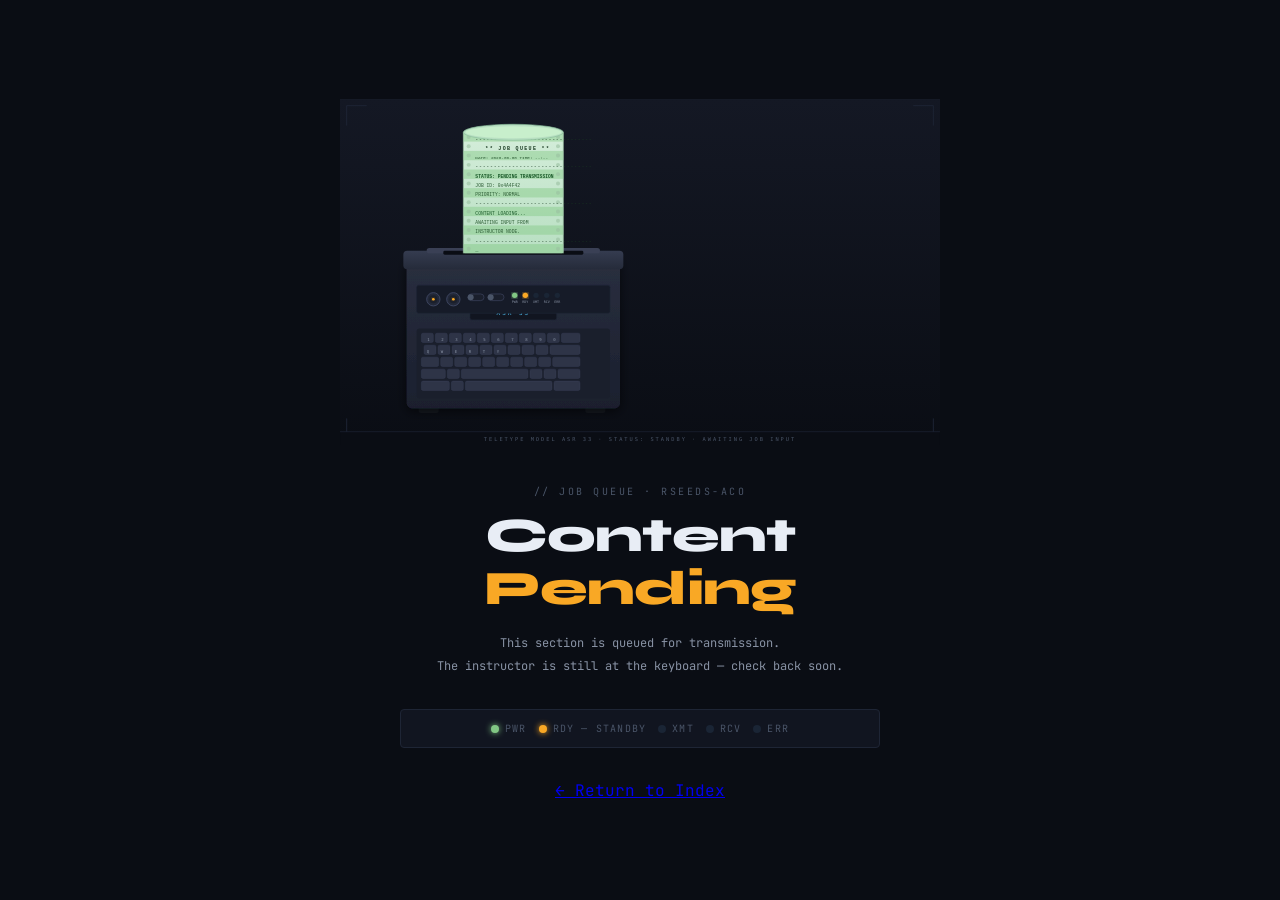
==== pending.html @ fc9f64cc "Add files via upload Github Instructor Pages Init" ====
<!DOCTYPE html>
<html lang="en">
<head>
<meta charset="UTF-8">
<meta name="viewport" content="width=device-width, initial-scale=1.0">
<title>Pending — rseeds-aco</title>
<link href="https://fonts.googleapis.com/css2?family=JetBrains+Mono:wght@400;700&family=Syne:wght@700;800&display=swap" rel="stylesheet">
<style>
  :root {
    --bg:           #0a0d14;
    --surface:      #111520;
    --border:       #1e2535;
    --dim:          #4a5568;
    --muted:        #8892a4;
    --bright:       #e8edf5;
    --accent-int:   #4fc3f7;
    --accent-float: #81c784;
    --accent-text:  #ff8a65;
    --accent-bool:  #ce93d8;
    --accent-amber: #f9a825;
  }

  * { margin: 0; padding: 0; box-sizing: border-box; }

  body {
    background: var(--bg);
    font-family: 'JetBrains Mono', monospace;
    color: var(--bright);
    min-height: 100vh;
    display: flex;
    flex-direction: column;
    align-items: center;
    justify-content: center;
    padding: 40px 24px;
    text-align: center;
  }

  .tty-wrap {
    width: 100%;
    max-width: 600px;
    margin-bottom: 40px;
    animation: fadeIn 0.8s ease both;
  }

  .tty-wrap img {
    width: 100%;
    height: auto;
    display: block;
  }

  .content {
    max-width: 480px;
    animation: slideUp 0.6s 0.2s ease both;
  }

  .label {
    font-size: 10px;
    letter-spacing: 0.25em;
    text-transform: uppercase;
    color: var(--dim);
    margin-bottom: 12px;
  }

  h1 {
    font-family: 'Syne', sans-serif;
    font-size: clamp(28px, 6vw, 48px);
    font-weight: 800;
    letter-spacing: -0.02em;
    line-height: 1.1;
    margin-bottom: 16px;
  }

  h1 span { color: var(--accent-amber); }

  .desc {
    font-size: 12px;
    color: var(--muted);
    line-height: 1.9;
    margin-bottom: 32px;
  }

  /* Blinking cursor on the job id line */
  .cursor {
    display: inline-block;
    width: 8px;
    height: 13px;
    background: var(--accent-float);
    vertical-align: middle;
    animation: blink 1.1s step-end infinite;
  }

  @keyframes blink { 50% { opacity: 0; } }

  /* Status strip */
  .status-strip {
    display: flex;
    align-items: center;
    justify-content: center;
    gap: 20px;
    padding: 12px 24px;
    background: var(--surface);
    border: 1px solid var(--border);
    border-radius: 4px;
    margin-bottom: 32px;
    font-size: 10px;
    letter-spacing: 0.12em;
    text-transform: uppercase;
    flex-wrap: wrap;
    gap: 12px;
  }

  .led {
    display: inline-flex;
    align-items: center;
    gap: 6px;
    color: var(--dim);
  }

  .led-dot {
    width: 8px; height: 8px;
    border-radius: 50%;
    flex-shrink: 0;
  }

  .led-on-green  { background: var(--accent-float); box-shadow: 0 0 6px var(--accent-float); }
  .led-on-amber  { background: var(--accent-amber); box-shadow: 0 0 6px var(--accent-amber);
                    animation: pulse 1.8s ease-in-out infinite; }
  .led-off       { background: #1a2535; }

  @keyframes pulse { 0%,100% { opacity:1; } 50% { opacity:0.35; } }

  .back-link {
    font-size: 11px;
    color: var(--accent-int);
    letter-spacing: 0.08em;
    border: 1px solid rgba(79,195,247,0.25);
    padding: 10px 24px;
    border-radius: 3px;
    background: rgba(79,195,247,0.05);
    transition: background 0.15s, border-color 0.15s;
    display: inline-block;
  }

  .back-link:hover {
    background: rgba(79,195,247,0.1);
    border-color: var(--accent-int);
  }

  @keyframes fadeIn  { from { opacity: 0; } to { opacity: 1; } }
  @keyframes slideUp { from { opacity: 0; transform: translateY(14px); } to { opacity: 1; transform: translateY(0); } }
</style>
</head>
<body>

  <div class="tty-wrap">
    <img src="[data-uri]" alt="ASR 33 Teletype — Job Pending">
  </div>

  <div class="content">
    <div class="label">// job queue · rseeds-aco</div>
    <h1>Content <span>Pending</span></h1>
    <p class="desc">
      This section is queued for transmission.<br>
      The instructor is still at the keyboard — check back soon.
    </p>

    <div class="status-strip">
      <span class="led"><span class="led-dot led-on-green"></span> PWR</span>
      <span class="led"><span class="led-dot led-on-amber"></span> RDY — STANDBY</span>
      <span class="led"><span class="led-dot led-off"></span> XMT</span>
      <span class="led"><span class="led-dot led-off"></span> RCV</span>
      <span class="led"><span class="led-dot led-off"></span> ERR</span>
    </div>

    <a href="./index.html" class="type-name" >← Return to Index</a>
  </div>

</body>
</html>
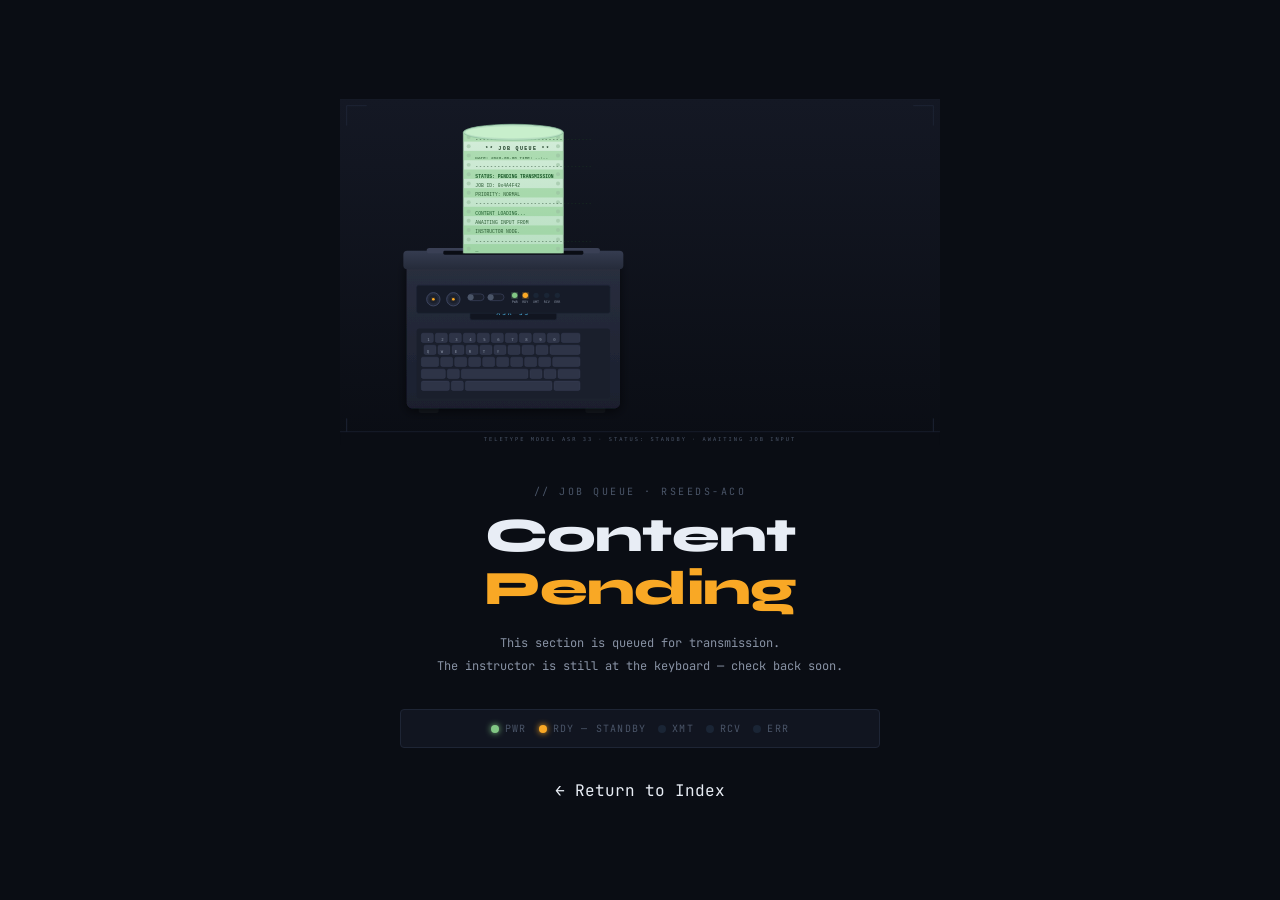
==== commit f19841ac: "New Card: Variables. Text Edits" ====
--- a/pending.html
+++ b/pending.html
@@ -5,152 +5,9 @@
 <meta name="viewport" content="width=device-width, initial-scale=1.0">
 <title>Pending — rseeds-aco</title>
 <link href="https://fonts.googleapis.com/css2?family=JetBrains+Mono:wght@400;700&family=Syne:wght@700;800&display=swap" rel="stylesheet">
-<style>
-  :root {
-    --bg:           #0a0d14;
-    --surface:      #111520;
-    --border:       #1e2535;
-    --dim:          #4a5568;
-    --muted:        #8892a4;
-    --bright:       #e8edf5;
-    --accent-int:   #4fc3f7;
-    --accent-float: #81c784;
-    --accent-text:  #ff8a65;
-    --accent-bool:  #ce93d8;
-    --accent-amber: #f9a825;
-  }
-
-  * { margin: 0; padding: 0; box-sizing: border-box; }
-
-  body {
-    background: var(--bg);
-    font-family: 'JetBrains Mono', monospace;
-    color: var(--bright);
-    min-height: 100vh;
-    display: flex;
-    flex-direction: column;
-    align-items: center;
-    justify-content: center;
-    padding: 40px 24px;
-    text-align: center;
-  }
-
-  .tty-wrap {
-    width: 100%;
-    max-width: 600px;
-    margin-bottom: 40px;
-    animation: fadeIn 0.8s ease both;
-  }
-
-  .tty-wrap img {
-    width: 100%;
-    height: auto;
-    display: block;
-  }
-
-  .content {
-    max-width: 480px;
-    animation: slideUp 0.6s 0.2s ease both;
-  }
-
-  .label {
-    font-size: 10px;
-    letter-spacing: 0.25em;
-    text-transform: uppercase;
-    color: var(--dim);
-    margin-bottom: 12px;
-  }
-
-  h1 {
-    font-family: 'Syne', sans-serif;
-    font-size: clamp(28px, 6vw, 48px);
-    font-weight: 800;
-    letter-spacing: -0.02em;
-    line-height: 1.1;
-    margin-bottom: 16px;
-  }
-
-  h1 span { color: var(--accent-amber); }
-
-  .desc {
-    font-size: 12px;
-    color: var(--muted);
-    line-height: 1.9;
-    margin-bottom: 32px;
-  }
-
-  /* Blinking cursor on the job id line */
-  .cursor {
-    display: inline-block;
-    width: 8px;
-    height: 13px;
-    background: var(--accent-float);
-    vertical-align: middle;
-    animation: blink 1.1s step-end infinite;
-  }
-
-  @keyframes blink { 50% { opacity: 0; } }
-
-  /* Status strip */
-  .status-strip {
-    display: flex;
-    align-items: center;
-    justify-content: center;
-    gap: 20px;
-    padding: 12px 24px;
-    background: var(--surface);
-    border: 1px solid var(--border);
-    border-radius: 4px;
-    margin-bottom: 32px;
-    font-size: 10px;
-    letter-spacing: 0.12em;
-    text-transform: uppercase;
-    flex-wrap: wrap;
-    gap: 12px;
-  }
-
-  .led {
-    display: inline-flex;
-    align-items: center;
-    gap: 6px;
-    color: var(--dim);
-  }
-
-  .led-dot {
-    width: 8px; height: 8px;
-    border-radius: 50%;
-    flex-shrink: 0;
-  }
-
-  .led-on-green  { background: var(--accent-float); box-shadow: 0 0 6px var(--accent-float); }
-  .led-on-amber  { background: var(--accent-amber); box-shadow: 0 0 6px var(--accent-amber);
-                    animation: pulse 1.8s ease-in-out infinite; }
-  .led-off       { background: #1a2535; }
-
-  @keyframes pulse { 0%,100% { opacity:1; } 50% { opacity:0.35; } }
-
-  .back-link {
-    font-size: 11px;
-    color: var(--accent-int);
-    letter-spacing: 0.08em;
-    border: 1px solid rgba(79,195,247,0.25);
-    padding: 10px 24px;
-    border-radius: 3px;
-    background: rgba(79,195,247,0.05);
-    transition: background 0.15s, border-color 0.15s;
-    display: inline-block;
-  }
-
-  .back-link:hover {
-    background: rgba(79,195,247,0.1);
-    border-color: var(--accent-int);
-  }
-
-  @keyframes fadeIn  { from { opacity: 0; } to { opacity: 1; } }
-  @keyframes slideUp { from { opacity: 0; transform: translateY(14px); } to { opacity: 1; transform: translateY(0); } }
-</style>
+<link rel="stylesheet" href="./styles.css">
 </head>
-<body>
+<body class="pending">
 
   <div class="tty-wrap">
     <img src="[data-uri]" alt="ASR 33 Teletype — Job Pending">
--- a/styles.css
+++ b/styles.css
@@ -0,0 +1,540 @@
+/* ── ROOT VARIABLES ── */
+:root {
+  --bg:           #0a0d14;
+  --surface:      #111520;
+  --border:       #1e2535;
+  --dim:          #4a5568;
+  --muted:        #8892a4;
+  --bright:       #e8edf5;
+  --accent-int:   #4fc3f7;
+  --accent-float: #81c784;
+  --accent-text:  #ff8a65;
+  --accent-bool:  #ce93d8;
+  --accent-amber: #f9a825;
+}
+
+* { margin: 0; padding: 0; box-sizing: border-box; }
+
+html { scroll-behavior: smooth; }
+
+body {
+  background: var(--bg);
+  font-family: 'JetBrains Mono', monospace;
+  color: var(--bright);
+  min-height: 100vh;
+}
+
+a { color: inherit; text-decoration: none; }
+
+/* ── NAV ── */
+nav {
+  position: sticky;
+  top: 0;
+  z-index: 100;
+  background: rgba(10,13,20,0.92);
+  backdrop-filter: blur(10px);
+  border-bottom: 1px solid var(--border);
+  display: flex;
+  align-items: center;
+  gap: 0;
+  padding: 0 32px;
+  height: 52px;
+}
+
+.nav-brand {
+  font-family: 'Syne', sans-serif;
+  font-size: 15px;
+  font-weight: 800;
+  letter-spacing: -0.02em;
+  color: var(--bright);
+  margin-right: auto;
+}
+.nav-brand span { color: var(--accent-int); }
+
+.nav-links {
+  display: flex;
+  gap: 4px;
+}
+
+.nav-links a {
+  font-size: 11px;
+  letter-spacing: 0.1em;
+  text-transform: uppercase;
+  color: var(--muted);
+  padding: 6px 14px;
+  border-radius: 3px;
+  transition: color 0.15s, background 0.15s;
+}
+.nav-links a:hover {
+  color: var(--accent-int);
+  background: rgba(79,195,247,0.07);
+}
+
+/* ── HERO ── */
+.hero {
+  position: relative;
+  width: 100%;
+  background: linear-gradient(180deg, #0d1018 0%, var(--bg) 100%);
+  border-bottom: 1px solid var(--border);
+  overflow: hidden;
+}
+
+.hero-image-wrap {
+  width: 100%;
+  max-height: 420px;
+  overflow: hidden;
+  display: flex;
+  align-items: flex-end;
+  justify-content: center;
+  position: relative;
+}
+
+.hero-image-wrap img {
+  width: 100%;
+  max-width: 900px;
+  display: block;
+  margin: 0 auto;
+}
+
+/* Fade bottom edge into page bg */
+.hero-image-wrap::after {
+  content: '';
+  position: absolute;
+  bottom: 0; left: 0; right: 0;
+  height: 80px;
+  background: linear-gradient(transparent, var(--bg));
+  pointer-events: none;
+}
+
+.hero-text {
+  max-width: 960px;
+  margin: 0 auto;
+  padding: 0 32px 48px;
+  position: relative;
+  z-index: 2;
+  margin-top: -20px;
+}
+
+.hero-label {
+  font-size: 10px;
+  letter-spacing: 0.25em;
+  text-transform: uppercase;
+  color: var(--dim);
+  margin-bottom: 10px;
+}
+
+.hero-name {
+  font-family: 'Syne', sans-serif;
+  font-size: clamp(32px, 6vw, 56px);
+  font-weight: 800;
+  letter-spacing: -0.03em;
+  line-height: 1;
+  margin-bottom: 14px;
+}
+.hero-name span { color: var(--accent-int); }
+
+.hero-tagline {
+  font-size: 13px;
+  color: var(--muted);
+  line-height: 1.7;
+  max-width: 560px;
+  margin-bottom: 24px;
+}
+
+.hero-meta {
+  display: flex;
+  gap: 24px;
+  flex-wrap: wrap;
+}
+
+.hero-meta-item {
+  display: flex;
+  align-items: center;
+  gap: 8px;
+  font-size: 11px;
+  color: var(--dim);
+}
+.hero-meta-item .dot {
+  width: 6px; height: 6px;
+  border-radius: 50%;
+  flex-shrink: 0;
+}
+
+/* ── SCAN-LINE TICKER ── */
+.ticker {
+  background: var(--surface);
+  border-top: 1px solid var(--border);
+  border-bottom: 1px solid var(--border);
+  overflow: hidden;
+  height: 30px;
+  display: flex;
+  align-items: center;
+}
+
+.ticker-inner {
+  display: flex;
+  gap: 0;
+  animation: scroll-x 28s linear infinite;
+  white-space: nowrap;
+}
+
+.ticker-inner span {
+  font-size: 10px;
+  letter-spacing: 0.15em;
+  text-transform: uppercase;
+  padding: 0 32px;
+  color: var(--dim);
+}
+
+.ticker-inner .hi { color: var(--accent-int); }
+
+@keyframes scroll-x {
+  from { transform: translateX(0); }
+  to   { transform: translateX(-50%); }
+}
+
+/* ── MAIN CONTENT ── */
+.page {
+  max-width: 960px;
+  margin: 0 auto;
+  padding: 56px 32px 80px;
+}
+
+/* ── SECTION HEADERS ── */
+.section-label {
+  font-size: 10px;
+  letter-spacing: 0.2em;
+  text-transform: uppercase;
+  color: var(--dim);
+  margin-bottom: 6px;
+}
+
+.section-title {
+  font-family: 'Syne', sans-serif;
+  font-size: 22px;
+  font-weight: 800;
+  letter-spacing: -0.02em;
+  border-left: 3px solid var(--accent-int);
+  padding-left: 16px;
+  margin-bottom: 28px;
+  line-height: 1.2;
+}
+.section-title span { color: var(--accent-int); }
+
+section { margin-bottom: 64px; }
+
+/* ── TOPIC GRID ── */
+.topic-grid {
+  display: grid;
+  grid-template-columns: repeat(auto-fill, minmax(260px, 1fr));
+  gap: 14px;
+}
+
+.topic-card {
+  background: var(--surface);
+  border: 1px solid var(--border);
+  border-radius: 6px;
+  overflow: hidden;
+  transition: border-color 0.2s, transform 0.2s;
+  animation: slideUp 0.5s ease both;
+  cursor: pointer;
+}
+
+.topic-card:hover {
+  transform: translateY(-2px);
+  border-color: var(--card-accent, var(--accent-int));
+}
+
+.topic-card:nth-child(1)  { animation-delay: 0.05s; }
+.topic-card:nth-child(2)  { animation-delay: 0.10s; }
+.topic-card:nth-child(3)  { animation-delay: 0.15s; }
+.topic-card:nth-child(4)  { animation-delay: 0.20s; }
+.topic-card:nth-child(5)  { animation-delay: 0.25s; }
+.topic-card:nth-child(6)  { animation-delay: 0.30s; }
+.topic-card:nth-child(7)  { animation-delay: 0.35s; }
+.topic-card:nth-child(8)  { animation-delay: 0.40s; }
+.topic-card:nth-child(9)  { animation-delay: 0.45s; }
+.topic-card:nth-child(10) { animation-delay: 0.50s; }
+.topic-card:nth-child(11) { animation-delay: 0.55s; }
+.topic-card:nth-child(12) { animation-delay: 0.60s; }
+
+.topic-card-header {
+  display: flex;
+  align-items: center;
+  gap: 12px;
+  padding: 14px 16px 10px;
+  border-bottom: 1px solid var(--border);
+}
+
+.topic-icon {
+  width: 32px; height: 32px;
+  border-radius: 4px;
+  display: flex;
+  align-items: center;
+  justify-content: center;
+  font-size: 15px;
+  flex-shrink: 0;
+  background: rgba(255,255,255,0.04);
+  border: 1px solid rgba(255,255,255,0.06);
+}
+
+.topic-name {
+  font-family: 'Syne', sans-serif;
+  font-size: 14px;
+  font-weight: 800;
+  letter-spacing: -0.01em;
+  color: var(--card-accent, var(--accent-int));
+}
+
+.topic-sub {
+  font-size: 9px;
+  letter-spacing: 0.12em;
+  text-transform: uppercase;
+  color: var(--dim);
+  margin-top: 1px;
+}
+
+.topic-body {
+  padding: 10px 16px 14px;
+  font-size: 11px;
+  color: var(--muted);
+  line-height: 1.7;
+}
+
+.topic-footer {
+  padding: 8px 16px;
+  background: rgba(0,0,0,0.2);
+  font-size: 10px;
+  color: var(--dim);
+  display: flex;
+  gap: 6px;
+  align-items: center;
+}
+
+.topic-footer .badge {
+  font-size: 9px;
+  letter-spacing: 0.1em;
+  text-transform: uppercase;
+  padding: 2px 8px;
+  border-radius: 2px;
+  background: rgba(79,195,247,0.08);
+  color: var(--card-accent, var(--accent-int));
+  border: 1px solid rgba(79,195,247,0.15);
+}
+
+/* Card accent colors */
+.c-blue   { --card-accent: var(--accent-int);   }
+.c-green  { --card-accent: var(--accent-float); }
+.c-orange { --card-accent: var(--accent-text);  }
+.c-purple { --card-accent: var(--accent-bool);  }
+
+/* ── ABOUT STRIP ── */
+.about-grid {
+  display: grid;
+  grid-template-columns: 1fr 1fr;
+  gap: 14px;
+}
+
+.about-panel {
+  background: var(--surface);
+  border: 1px solid var(--border);
+  border-radius: 6px;
+  padding: 22px 24px;
+}
+
+.about-panel h3 {
+  font-family: 'Syne', sans-serif;
+  font-size: 13px;
+  font-weight: 800;
+  letter-spacing: -0.01em;
+  color: var(--accent-int);
+  margin-bottom: 14px;
+  text-transform: uppercase;
+  letter-spacing: 0.1em;
+}
+
+.about-panel p {
+  font-size: 11px;
+  color: var(--muted);
+  line-height: 1.8;
+}
+
+.stack-tags {
+  display: flex;
+  flex-wrap: wrap;
+  gap: 6px;
+  margin-top: 4px;
+}
+
+.tag {
+  font-size: 10px;
+  letter-spacing: 0.08em;
+  padding: 3px 10px;
+  border-radius: 2px;
+  border: 1px solid var(--border);
+  color: var(--muted);
+  background: rgba(255,255,255,0.03);
+}
+.tag.t-blue   { color: var(--accent-int);   border-color: rgba(79,195,247,0.2);  background: rgba(79,195,247,0.05); }
+.tag.t-green  { color: var(--accent-float); border-color: rgba(129,199,132,0.2); background: rgba(129,199,132,0.05); }
+.tag.t-orange { color: var(--accent-text);  border-color: rgba(255,138,101,0.2); background: rgba(255,138,101,0.05); }
+.tag.t-purple { color: var(--accent-bool);  border-color: rgba(206,147,216,0.2); background: rgba(206,147,216,0.05); }
+
+/* ── FOOTER ── */
+footer {
+  border-top: 1px solid var(--border);
+  padding: 24px 32px;
+  display: flex;
+  align-items: center;
+  justify-content: space-between;
+  font-size: 10px;
+  color: var(--dim);
+  letter-spacing: 0.1em;
+  flex-wrap: wrap;
+  gap: 10px;
+}
+
+footer a { color: var(--accent-int); }
+footer a:hover { text-decoration: underline; }
+
+/* ── ANIMATIONS ── */
+@keyframes fadeIn  { from { opacity: 0; } to { opacity: 1; } }
+@keyframes slideUp { from { opacity: 0; transform: translateY(16px); } to { opacity: 1; transform: translateY(0); } }
+
+.hero      { animation: fadeIn 0.7s ease both; }
+.page      { animation: fadeIn 0.5s 0.2s ease both; }
+
+/* ── RESPONSIVE ── */
+@media (max-width: 640px) {
+  .about-grid { grid-template-columns: 1fr; }
+  .topic-grid { grid-template-columns: 1fr; }
+  nav { padding: 0 16px; }
+  .page { padding: 40px 16px 60px; }
+  .hero-text { padding: 0 16px 40px; }
+  .nav-links { display: none; }
+}
+
+
+/* ─────────────────────────────────────────
+   PENDING PAGE
+   ───────────────────────────────────────── */
+
+body.pending {
+  display: flex;
+  flex-direction: column;
+  align-items: center;
+  justify-content: center;
+  padding: 40px 24px;
+  text-align: center;
+}
+
+.tty-wrap {
+  width: 100%;
+  max-width: 600px;
+  margin-bottom: 40px;
+  animation: fadeIn 0.8s ease both;
+}
+
+.tty-wrap img {
+  width: 100%;
+  height: auto;
+  display: block;
+}
+
+.content {
+  max-width: 480px;
+  animation: slideUp 0.6s 0.2s ease both;
+}
+
+.label {
+  font-size: 10px;
+  letter-spacing: 0.25em;
+  text-transform: uppercase;
+  color: var(--dim);
+  margin-bottom: 12px;
+}
+
+h1 {
+  font-family: 'Syne', sans-serif;
+  font-size: clamp(28px, 6vw, 48px);
+  font-weight: 800;
+  letter-spacing: -0.02em;
+  line-height: 1.1;
+  margin-bottom: 16px;
+}
+
+h1 span { color: var(--accent-amber); }
+
+.desc {
+  font-size: 12px;
+  color: var(--muted);
+  line-height: 1.9;
+  margin-bottom: 32px;
+}
+
+/* Blinking cursor on the job id line */
+.cursor {
+  display: inline-block;
+  width: 8px;
+  height: 13px;
+  background: var(--accent-float);
+  vertical-align: middle;
+  animation: blink 1.1s step-end infinite;
+}
+
+@keyframes blink { 50% { opacity: 0; } }
+
+/* Status strip */
+.status-strip {
+  display: flex;
+  align-items: center;
+  justify-content: center;
+  gap: 20px;
+  padding: 12px 24px;
+  background: var(--surface);
+  border: 1px solid var(--border);
+  border-radius: 4px;
+  margin-bottom: 32px;
+  font-size: 10px;
+  letter-spacing: 0.12em;
+  text-transform: uppercase;
+  flex-wrap: wrap;
+  gap: 12px;
+}
+
+.led {
+  display: inline-flex;
+  align-items: center;
+  gap: 6px;
+  color: var(--dim);
+}
+
+.led-dot {
+  width: 8px; height: 8px;
+  border-radius: 50%;
+  flex-shrink: 0;
+}
+
+.led-on-green { background: var(--accent-float); box-shadow: 0 0 6px var(--accent-float); }
+.led-on-amber { background: var(--accent-amber); box-shadow: 0 0 6px var(--accent-amber);
+                animation: pulse 1.8s ease-in-out infinite; }
+.led-off      { background: #1a2535; }
+
+@keyframes pulse { 0%,100% { opacity:1; } 50% { opacity:0.35; } }
+
+.back-link {
+  font-size: 11px;
+  color: var(--accent-int);
+  letter-spacing: 0.08em;
+  border: 1px solid rgba(79,195,247,0.25);
+  padding: 10px 24px;
+  border-radius: 3px;
+  background: rgba(79,195,247,0.05);
+  transition: background 0.15s, border-color 0.15s;
+  display: inline-block;
+}
+
+.back-link:hover {
+  background: rgba(79,195,247,0.1);
+  border-color: var(--accent-int);
+}
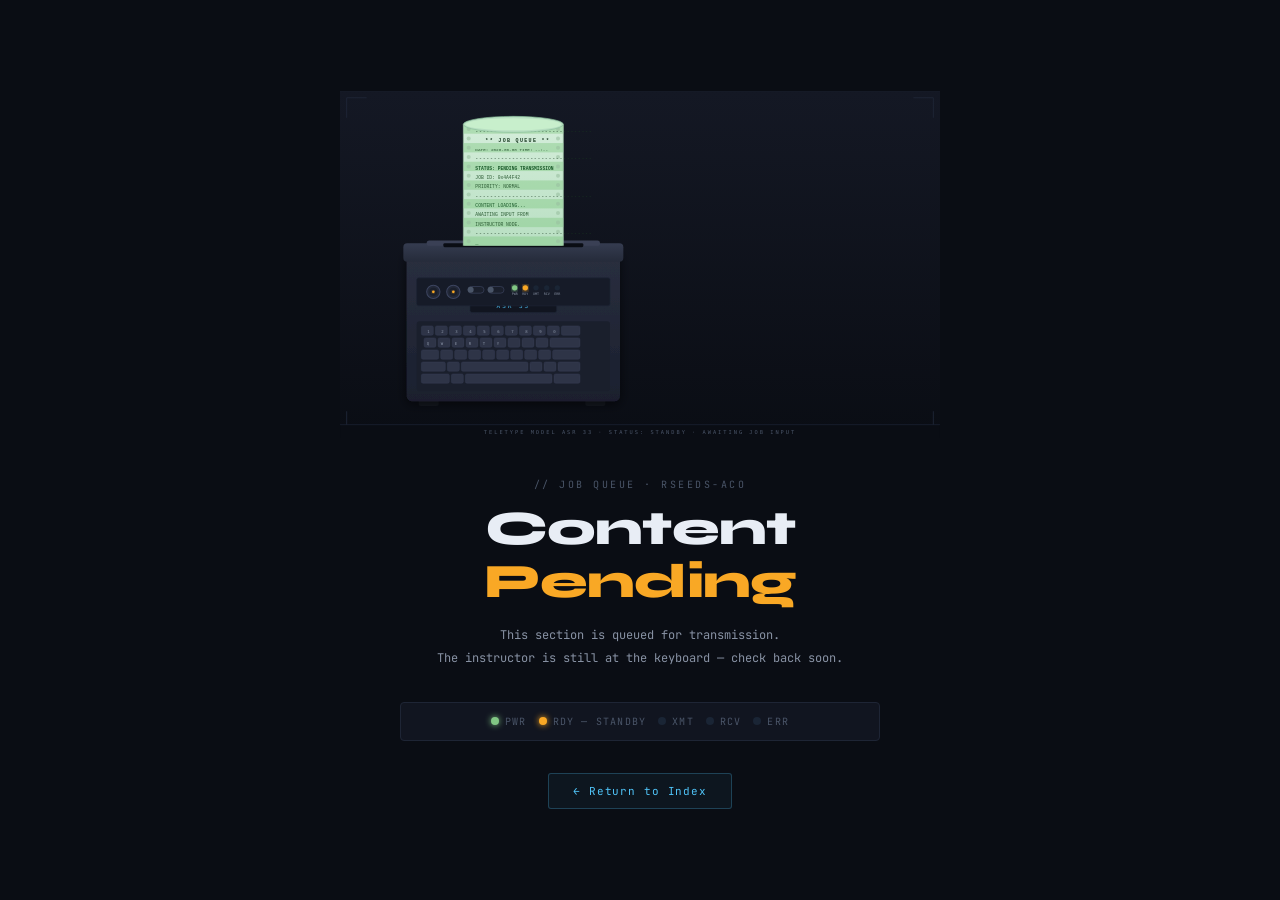
==== commit 5de4d658: "Style Sheet Clean-Up. Consistency updates" ====
--- a/pending.html
+++ b/pending.html
@@ -4,6 +4,7 @@
 <meta charset="UTF-8">
 <meta name="viewport" content="width=device-width, initial-scale=1.0">
 <title>Pending — rseeds-aco</title>
+<link rel="icon" href="./favicon.svg" type="image/svg+xml">
 <link href="https://fonts.googleapis.com/css2?family=JetBrains+Mono:wght@400;700&family=Syne:wght@700;800&display=swap" rel="stylesheet">
 <link rel="stylesheet" href="./styles.css">
 </head>
@@ -29,7 +30,7 @@
       <span class="led"><span class="led-dot led-off"></span> ERR</span>
     </div>
 
-    <a href="./index.html" class="type-name" >← Return to Index</a>
+    <a href="./index.html" class="back-link">← Return to Index</a>
   </div>
 
 </body>
